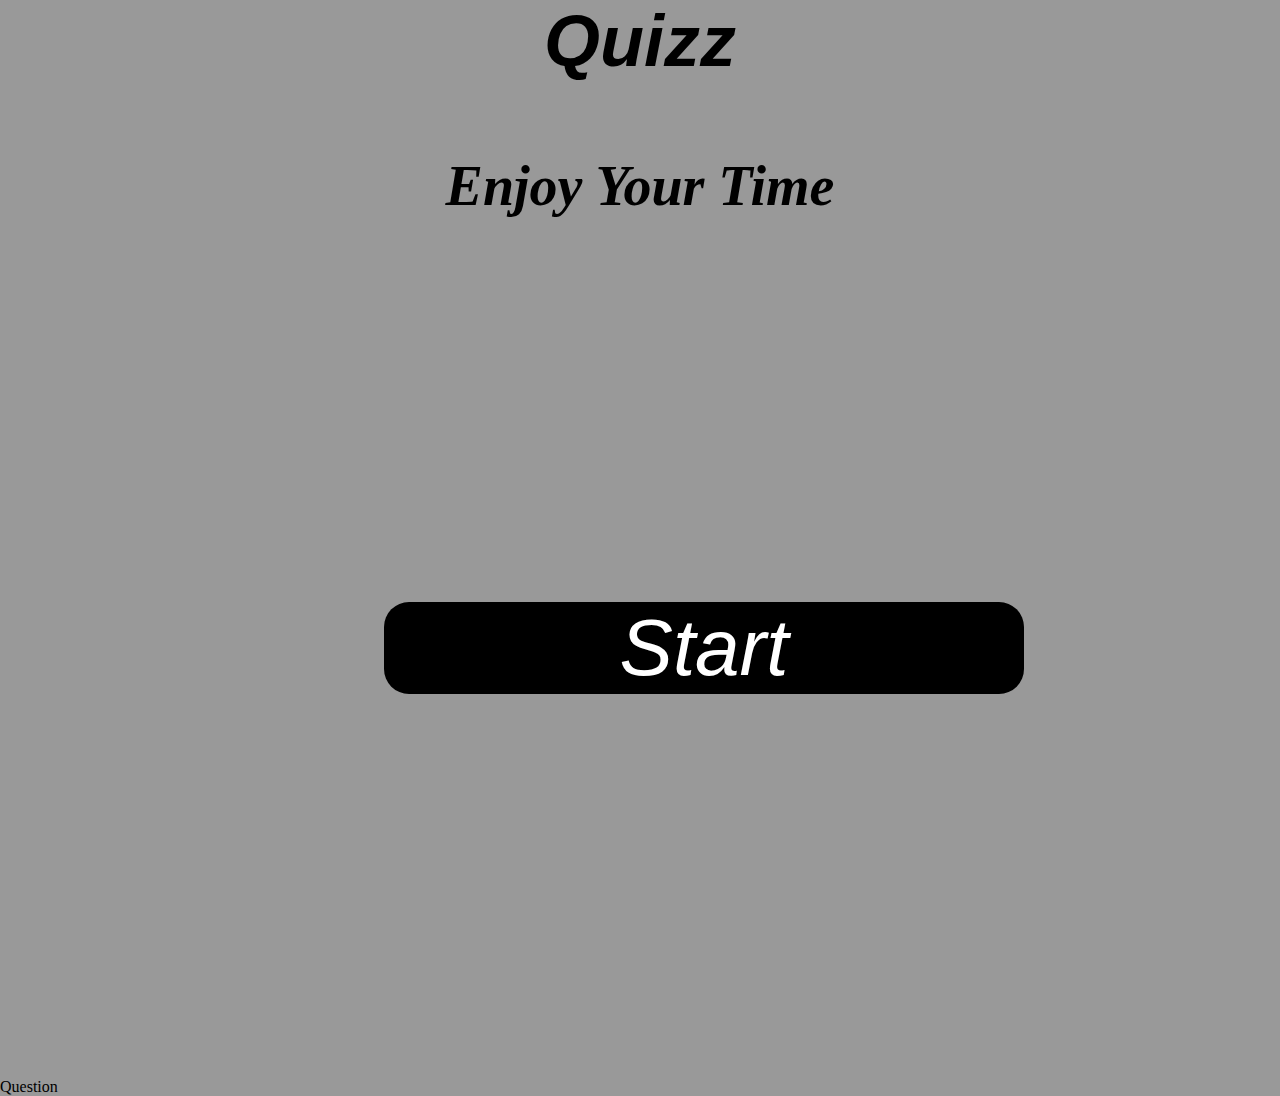
==== index.html @ 5175c753 "12h" ====
<!DOCTYPE html>
<html>
    <head>
<title> Quizz</title>
<script defer src="main.js"></script>
<link href="style.css" rel="stylesheet">
    </head>
    <body>
        <h1> Quizz</h1>
        <br></br>
        <br></br>
        <h2> Enjoy Your Time</h2>
        
        <div>
            <button  id ="start" class="start-btn" onclick="startQuizz">Start</button>
        </div>
        <div class="container">
            <div id="question-container" class="hide">
              <div id="question">Question</div>
              <div id="answer-buttons" class="btn-grid">
    </body>
</html>
---- style.css ----
* {
  padding: 0;
  margin: 0;
}
h1 {
  font-family: "Gill Sans", "Gill Sans MT", Calibri, "Trebuchet MS", sans-serif;
  font-style: italic;
  font-size: 4.5rem;
  text-align: center;
}
h2 {
  font-size: 3.5rem;
  font-style: oblique;
  text-decoration: dashed;
  text-align: center;
}
body {
  background-image: url(https://i0.wp.com/lemedialabo.francophonie.org/wp-content/uploads/2018/05/quiz-2058883_960_720.png?zoom=2.625&resize=396%2C214) ;
  background-color: #999999;
}

#start {
  height: 50%;
  font-size: 500%;
  font-family: "Gill Sans", "Gill Sans MT", Calibri, "Trebuchet MS", sans-serif;
  font-style: oblique;
  margin-bottom: 100%;
  width: 50%;
  border-radius: 25px;
  outline: none;
  border: none;
  background-color: black;
  color: #fff;
  margin: 30%;
  cursor: pointer;
}
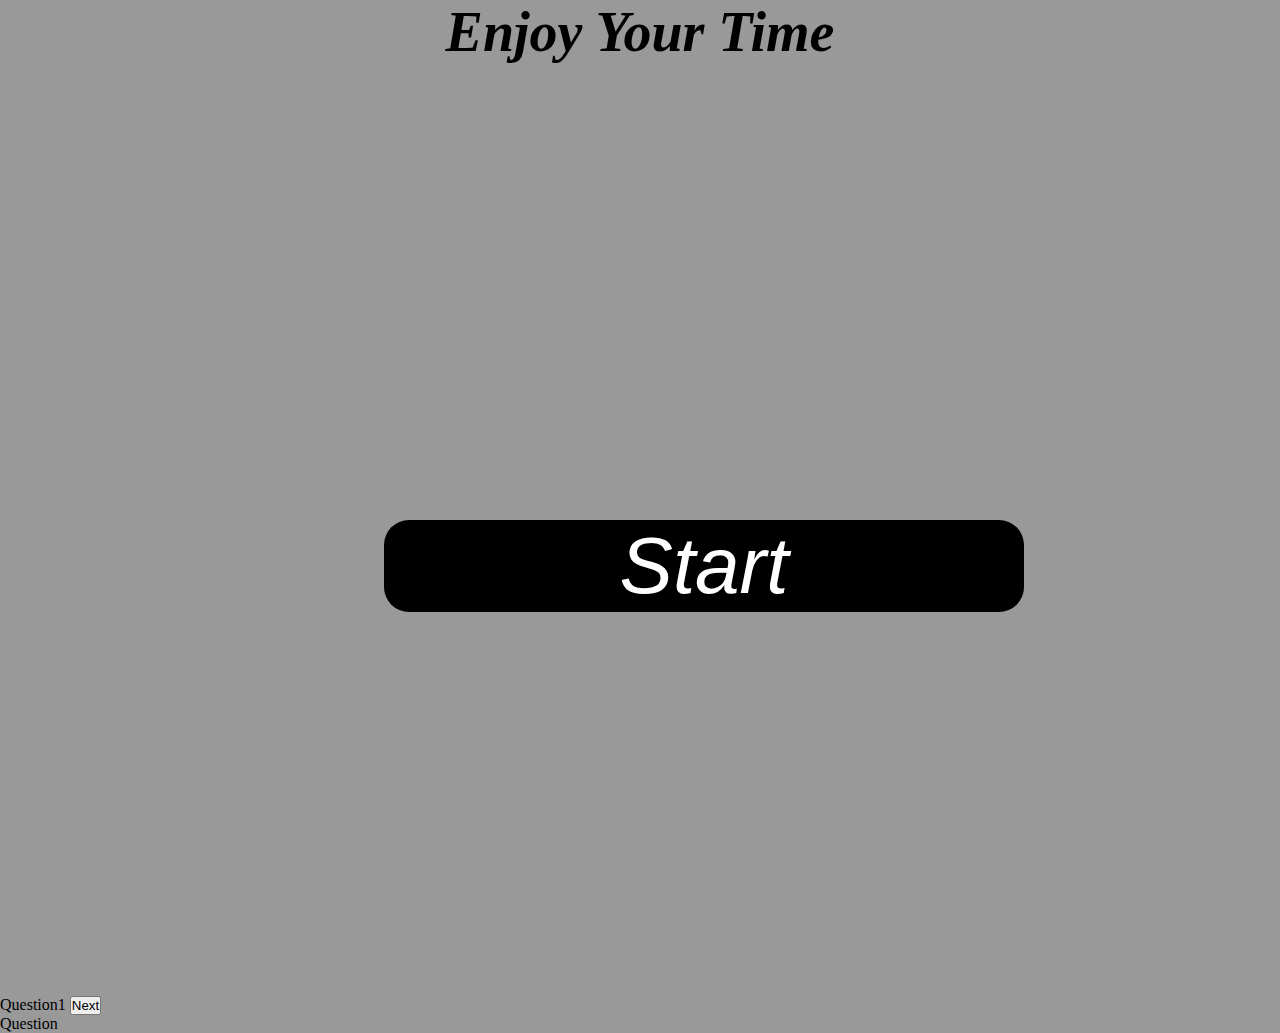
==== commit 48cb7709: "14h" ====
--- a/index.html
+++ b/index.html
@@ -6,14 +6,21 @@
 <link href="style.css" rel="stylesheet">
     </head>
     <body>
-        <h1> Quizz</h1>
-        <br></br>
-        <br></br>
-        <h2> Enjoy Your Time</h2>
-        
-        <div>
-            <button  id ="start" class="start-btn" onclick="startQuizz">Start</button>
-        </div>
+        <main>  
+            <h1> Enjoy Your Time</h1>
+            <h2> </h2>
+            <br></br>
+            <br></br>
+            
+            <div>
+                <button  id ="start" class="start-btn" onclick="startQuizz">Start</button>
+            </div>
+        </main>
+        <q1 class='question1' >Question1 
+            <button> Next</button>
+        </q1>
+       
+      
         <div class="container">
             <div id="question-container" class="hide">
               <div id="question">Question</div>
--- a/style.css
+++ b/style.css
@@ -2,21 +2,24 @@
   padding: 0;
   margin: 0;
 }
-h1 {
+h2 {
   font-family: "Gill Sans", "Gill Sans MT", Calibri, "Trebuchet MS", sans-serif;
   font-style: italic;
   font-size: 4.5rem;
   text-align: center;
 }
-h2 {
+h1 {
   font-size: 3.5rem;
   font-style: oblique;
   text-decoration: dashed;
   text-align: center;
 }
 body {
-  background-image: url(https://i0.wp.com/lemedialabo.francophonie.org/wp-content/uploads/2018/05/quiz-2058883_960_720.png?zoom=2.625&resize=396%2C214) ;
+  background-image: url("https://i0.wp.com/lemedialabo.francophonie.org/wp-content/uploads/2018/05/quiz-2058883_960_720.png?zoom=2.625&resize=396%2C214");
+  background-size: contain;
+
   background-color: #999999;
+  background-repeat: no-repeat;
 }
 
 #start {
@@ -34,3 +37,7 @@
   margin: 30%;
   cursor: pointer;
 }
+image {
+  max-width: 100%;
+  height: auto;
+}
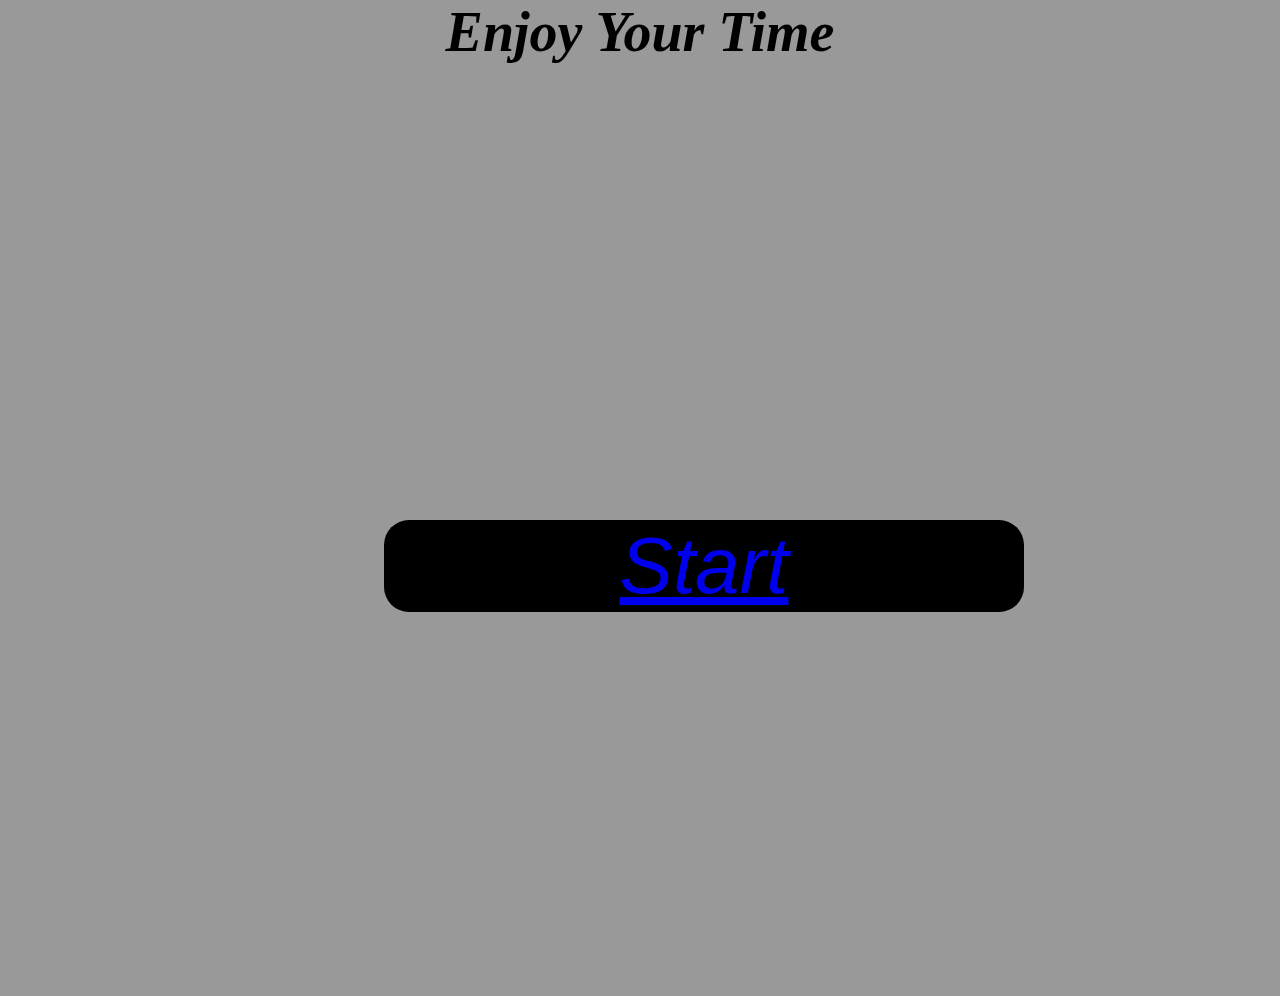
==== commit d003188a: "15h" ====
--- a/index.html
+++ b/index.html
@@ -13,17 +13,14 @@
             <br></br>
             
             <div>
-                <button  id ="start" class="start-btn" onclick="startQuizz">Start</button>
+                <button  id ="start" class="start-btn" onclick="startQuizz"><a href='question1.html'> Start</a></button>
             </div>
         </main>
-        <q1 class='question1' >Question1 
-            <button> Next</button>
-        </q1>
-       
-      
+        
+
         <div class="container">
             <div id="question-container" class="hide">
-              <div id="question">Question</div>
+              <div id="question"></div>
               <div id="answer-buttons" class="btn-grid">
     </body>
 </html>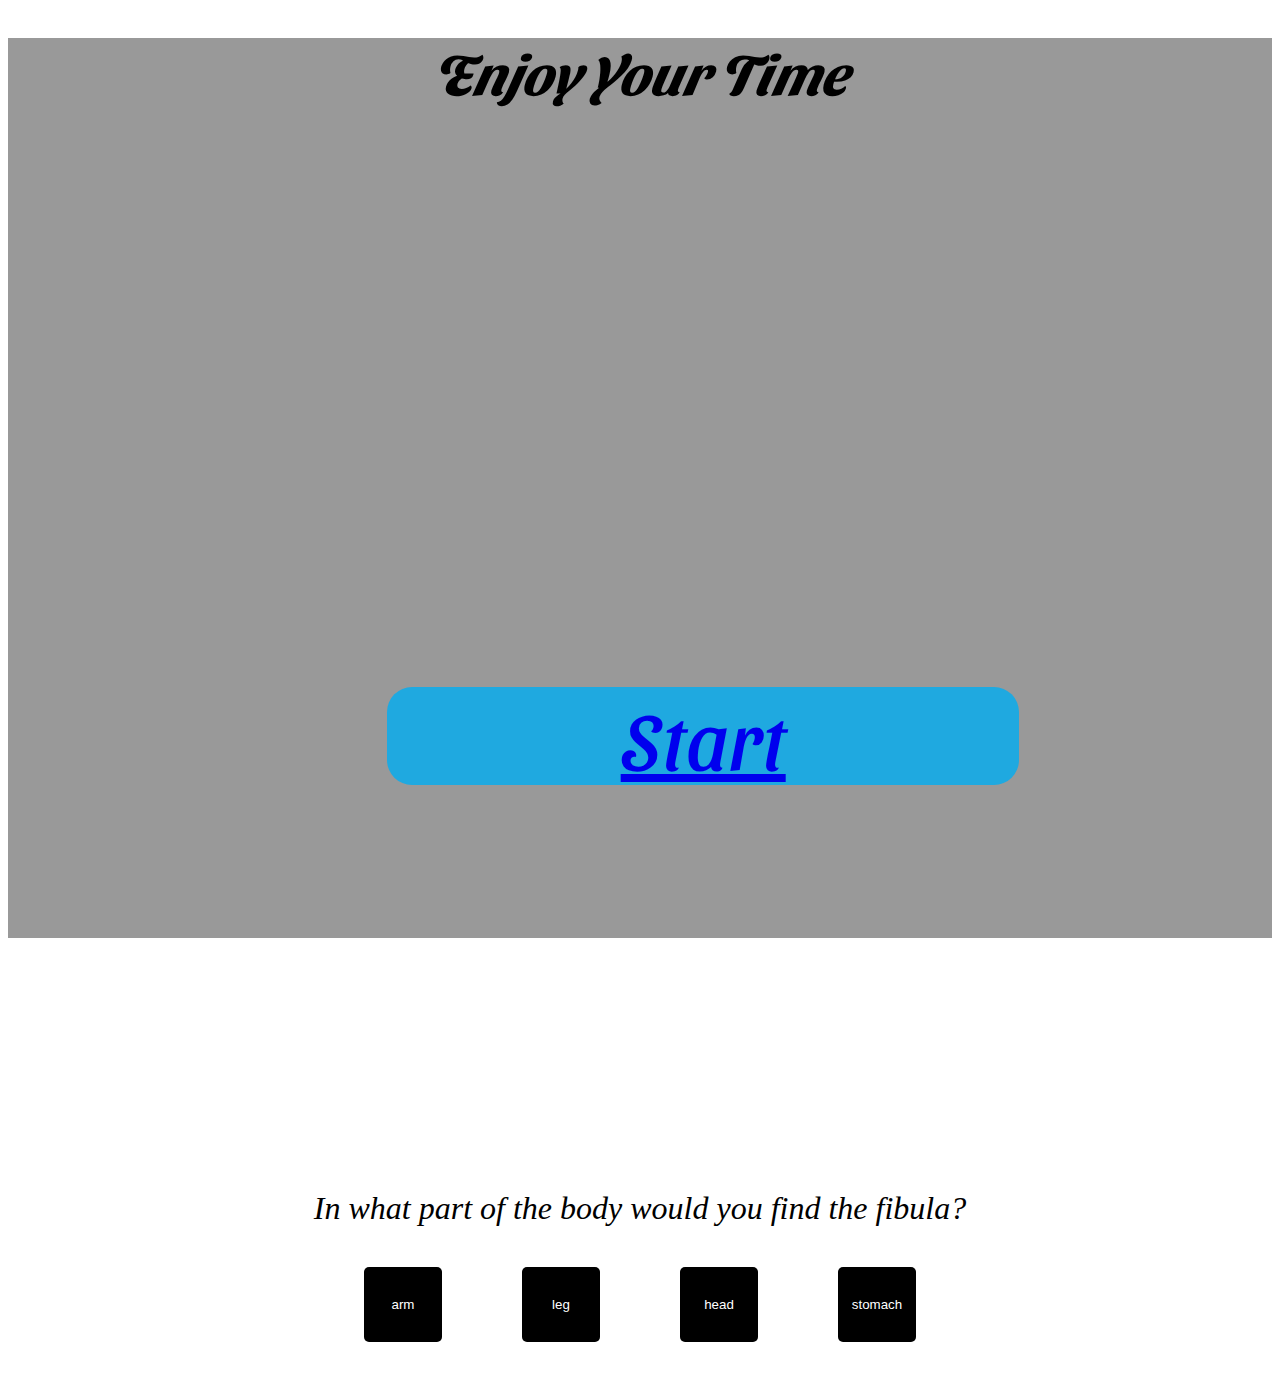
==== commit ef4cf770: "19h" ====
--- a/index.html
+++ b/index.html
@@ -2,13 +2,17 @@
 <html>
     <head>
 <title> Quizz</title>
+<script src="https://cdnjs.cloudflare.com/ajax/libs/jquery/3.5.1/jquery.min.js" integrity="sha512-bLT0Qm9VnAYZDflyKcBaQ2gg0hSYNQrJ8RilYldYQ1FxQYoCLtUjuuRuZo+fjqhx/qtq/1itJ0C2ejDxltZVFg==" crossorigin="anonymous"></script>
 <script defer src="main.js"></script>
+<link href="https://fonts.googleapis.com/css2?family=Sansita+Swashed:wght@300&display=swap" rel="stylesheet">
 <link href="style.css" rel="stylesheet">
     </head>
     <body>
         <main>  
             <h1> Enjoy Your Time</h1>
             <h2> </h2>
+            <br></br>
+            <br></br>
             <br></br>
             <br></br>
             
@@ -18,9 +22,6 @@
         </main>
         
 
-        <div class="container">
-            <div id="question-container" class="hide">
-              <div id="question"></div>
-              <div id="answer-buttons" class="btn-grid">
+        
     </body>
 </html>--- a/style.css
+++ b/style.css
@@ -1,7 +1,4 @@
-* {
-  padding: 0;
-  margin: 0;
-}
+
 h2 {
   font-family: "Gill Sans", "Gill Sans MT", Calibri, "Trebuchet MS", sans-serif;
   font-style: italic;
@@ -9,15 +6,16 @@
   text-align: center;
 }
 h1 {
+  font-family: 'Sansita Swashed', cursive;
   font-size: 3.5rem;
   font-style: oblique;
   text-decoration: dashed;
   text-align: center;
 }
-body {
-  background-image: url("https://i0.wp.com/lemedialabo.francophonie.org/wp-content/uploads/2018/05/quiz-2058883_960_720.png?zoom=2.625&resize=396%2C214");
+main {
+  height: 100vh;
   background-size: contain;
-
+  background-image: url(https://img.freepik.com/vecteurs-libre/quiz-dans-style-bande-dessinee-pop-art_175838-505.jpg?size=626&ext=jpg);
   background-color: #999999;
   background-repeat: no-repeat;
 }
@@ -25,19 +23,52 @@
 #start {
   height: 50%;
   font-size: 500%;
-  font-family: "Gill Sans", "Gill Sans MT", Calibri, "Trebuchet MS", sans-serif;
-  font-style: oblique;
+  font-family: 'Sansita Swashed', cursive;
   margin-bottom: 100%;
   width: 50%;
   border-radius: 25px;
   outline: none;
   border: none;
-  background-color: black;
-  color: #fff;
+  background-color: rgb(31, 169, 224);
+  color: rgb(245, 241, 241);
   margin: 30%;
   cursor: pointer;
 }
-image {
-  max-width: 100%;
-  height: auto;
+
+
+.q1,
+.q2,
+.q3,
+.q4 {
+  font-family: 'Sansita Swashed', cursive;
+  margin-top: 20%;
+  text-align: center;
+  font-size: xx-large;
+  font-style: oblique;
+  font-weight: 300;
+  font-family: Georgia, "Times New Roman", Times, serif;
 }
+.ans1-btn,
+.ans2-btn,
+.ans3-btn,
+.ans4-btn {
+  border: 1px #999;
+  background-color: black;
+  border-radius: 5px;
+  padding: 5px 10px;
+  color: white;
+  outline: none;
+  margin: 40px;
+  width: 125px;
+  height: 75px;
+}
+.ans1-btn,.ans2-btn,.ans3-btn,.ans4-btn: :hover {
+  border-color: red;
+}
+.container {
+  display: flex;
+  position: relative;
+  margin: 0 auto;
+  font-size: 40px;
+  width: 50%;
+}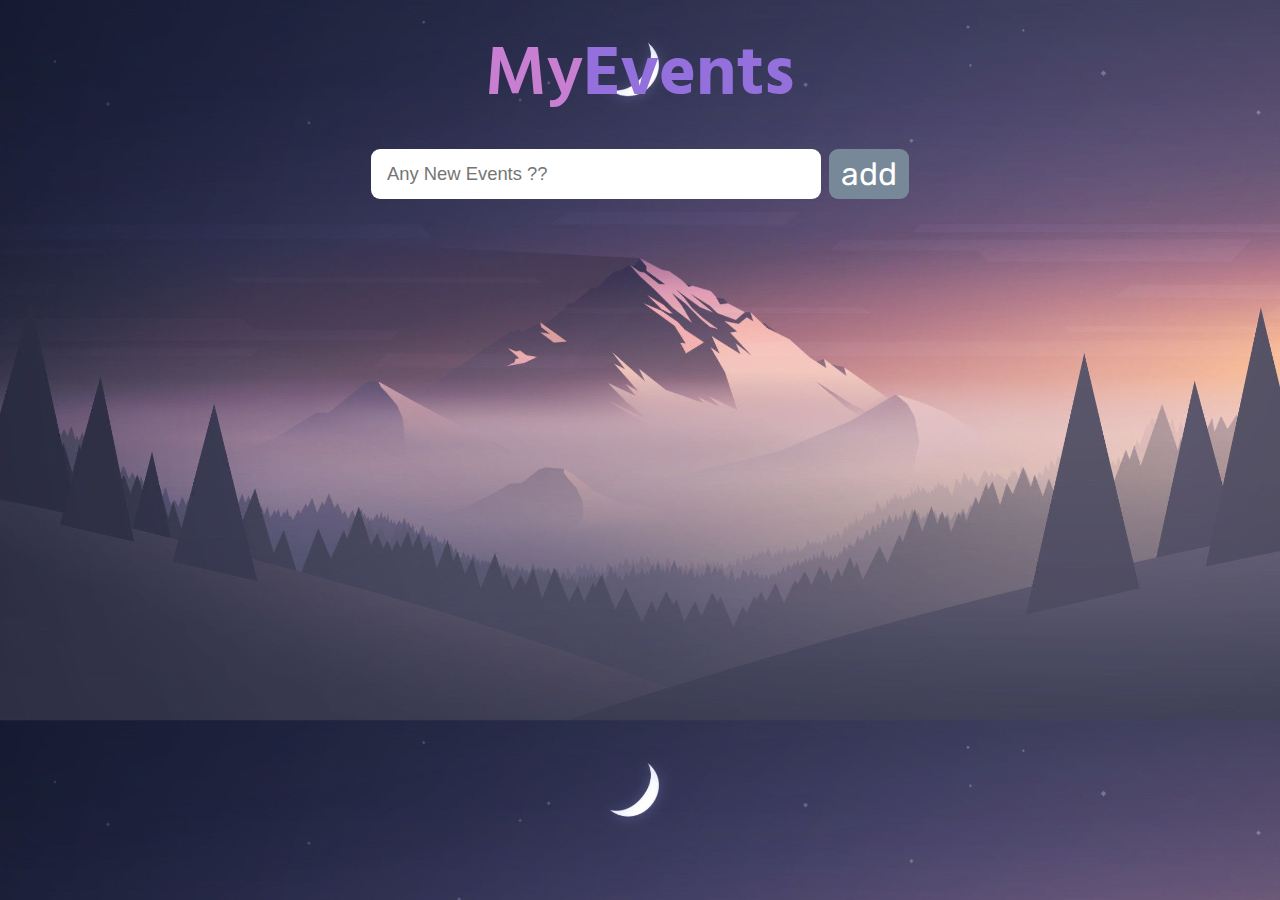
==== commit 63d73232: "new" ====
--- a/index.html
+++ b/index.html
@@ -1,27 +1,32 @@
 <!DOCTYPE html>
 <html>
-    <head>
-<title> Quizz</title>
-<script src="https://cdnjs.cloudflare.com/ajax/libs/jquery/3.5.1/jquery.min.js" integrity="sha512-bLT0Qm9VnAYZDflyKcBaQ2gg0hSYNQrJ8RilYldYQ1FxQYoCLtUjuuRuZo+fjqhx/qtq/1itJ0C2ejDxltZVFg==" crossorigin="anonymous"></script>
-<script defer src="main.js"></script>
-<link href="https://fonts.googleapis.com/css2?family=Sansita+Swashed:wght@300&display=swap" rel="stylesheet">
-<link href="style.css" rel="stylesheet">
-    </head>
-    <body>
-        <main>  
-            <h1> Enjoy Your Time</h1>
-            <h2> </h2>
-            <br></br>
-            <br></br>
-            <br></br>
-            <br></br>
-            
-            <div>
-                <button  id ="start" class="start-btn" onclick="startQuizz"><a href='question1.html'> Start</a></button>
-            </div>
-        </main>
-        
+  <head>
+    <link href="https://fonts.googleapis.com/css2?family=Rubik:ital,wght@1,500&display=swap" rel="stylesheet">
+    <link
+      rel="stylesheet"
+      href="https://cdnjs.cloudflare.com/ajax/libs/font-awesome/4.7.0/css/font-awesome.min.css"
+    />
+    <link
+      href="https://fonts.googleapis.com/css2?family=Hind+Siliguri:wght@300&display=swap"
+      rel="stylesheet"
+    />
+    <link rel="stylesheet" type="text/css" href="style.css" />
+    <title>TODO</title>
+  </head>
+  <body>
+    <h3><span class="todo">My</span><span class="do">Events</span></h3>
 
-        
-    </body>
-</html>+    <div class="input_div">
+      <input
+        type="text"
+        class="input"
+        placeholder="Any New Events ??"
+      />
+      <button class="addButton">add</button>
+    </div>
+
+    <div class="container"></div>
+
+    <script type="text/javascript" src="main.js"></script>
+  </body>
+</html>
--- a/style.css
+++ b/style.css
@@ -1,74 +1,123 @@
-
-h2 {
-  font-family: "Gill Sans", "Gill Sans MT", Calibri, "Trebuchet MS", sans-serif;
-  font-style: italic;
-  font-size: 4.5rem;
-  text-align: center;
-}
-h1 {
-  font-family: 'Sansita Swashed', cursive;
-  font-size: 3.5rem;
-  font-style: oblique;
-  text-decoration: dashed;
-  text-align: center;
-}
-main {
-  height: 100vh;
-  background-size: contain;
-  background-image: url(https://img.freepik.com/vecteurs-libre/quiz-dans-style-bande-dessinee-pop-art_175838-505.jpg?size=626&ext=jpg);
-  background-color: #999999;
-  background-repeat: no-repeat;
+* {
+  padding: 0;
+  margin: 0;
+  box-sizing: border-box;
 }
 
-#start {
-  height: 50%;
-  font-size: 500%;
-  font-family: 'Sansita Swashed', cursive;
-  margin-bottom: 100%;
-  width: 50%;
-  border-radius: 25px;
+body {
+  height: 100%;
+  background-image: url(back.jpg);
+  max-width: 100%;
+  background-size: cover;
+}
+
+h1,
+h3 {
+  font-size: 3rem;
+  margin: 1rem 0;
+  color: #fff;
+  text-align: center;
+  font-family: "Hind Siliguri", sans-serif;
+}
+
+.styling {
+  font-weight: 800;
+  color: #ec0b80;
+}
+
+.todo {
+  font-weight: 600;
+  color: rgb(200, 127, 209);
+  font-size: 70px;
+}
+
+.input_div {
+  display: flex;
+  justify-content: center;
+  align-items: center;
+}
+
+.input_div .input {
+  padding: 0.5rem 1rem;
+  height: 50px;
+  outline: none;
+  background-color: #fff;
+  width: 450px;
+  font-size: 1.15rem;
+  margin: 0.25rem;
+  border-radius: 9px;
+  border: none;
+}
+
+.addButton {
+  font-family: "Rubik", sans-serif;
+  font-size: xx-large;
+  text-align: center;
+  height: 50px;
+  width: 80px;
+  border-radius: 9px;
   outline: none;
   border: none;
-  background-color: rgb(31, 169, 224);
-  color: rgb(245, 241, 241);
-  margin: 30%;
+  background-color: #778899;
+  color: #fff;
+  margin: 0.25rem;
   cursor: pointer;
 }
+.addButton:hover {
+  background-color: #9370db;
+}
 
-
-.q1,
-.q2,
-.q3,
-.q4 {
-  font-family: 'Sansita Swashed', cursive;
-  margin-top: 20%;
-  text-align: center;
-  font-size: xx-large;
-  font-style: oblique;
-  font-weight: 300;
-  font-family: Georgia, "Times New Roman", Times, serif;
-}
-.ans1-btn,
-.ans2-btn,
-.ans3-btn,
-.ans4-btn {
-  border: 1px #999;
-  background-color: black;
-  border-radius: 5px;
-  padding: 5px 10px;
-  color: white;
-  outline: none;
-  margin: 40px;
-  width: 125px;
-  height: 75px;
-}
-.ans1-btn,.ans2-btn,.ans3-btn,.ans4-btn: :hover {
-  border-color: red;
-}
 .container {
   display: flex;
-  position: relative;
-  margin: 0 auto;
-  font-size: 40px;
-  width: 50%;
-}+  justify-content: center;
+  flex-direction: column;
+  align-items: center;
+  margin-top: 2rem;
+}
+
+.item {
+  padding: 0.5rem;
+  margin-bottom: 1.5rem;
+  border-bottom: 4px solid #fff;
+}
+
+.item_input {
+  background: none;
+  outline: none;
+  color: rgb(223, 159, 217);
+  border: none;
+  width: 350px;
+  font-size: 1.6rem;
+}
+
+.editButton {
+  font-size: 1.5rem;
+  margin: 0 0.5rem;
+  background: none;
+  outline: none;
+  color: rgb(200, 127, 209);
+  cursor: pointer;
+  border: none;
+}
+.removeButton {
+  font-size: 1.5rem;
+  margin: 0 0.5rem;
+  background: none;
+  outline: none;
+  color: #9370db;
+  cursor: pointer;
+  border: none;
+}
+.do {
+  color: #9370db;
+  font-size: 70px;
+}
+.dateb {
+  font-size: 1.5rem;
+  margin: 0 0.5rem;
+  background: none;
+  outline: none;
+  color: rgb(200, 127, 209);
+  cursor: pointer;
+  border: none;
+}
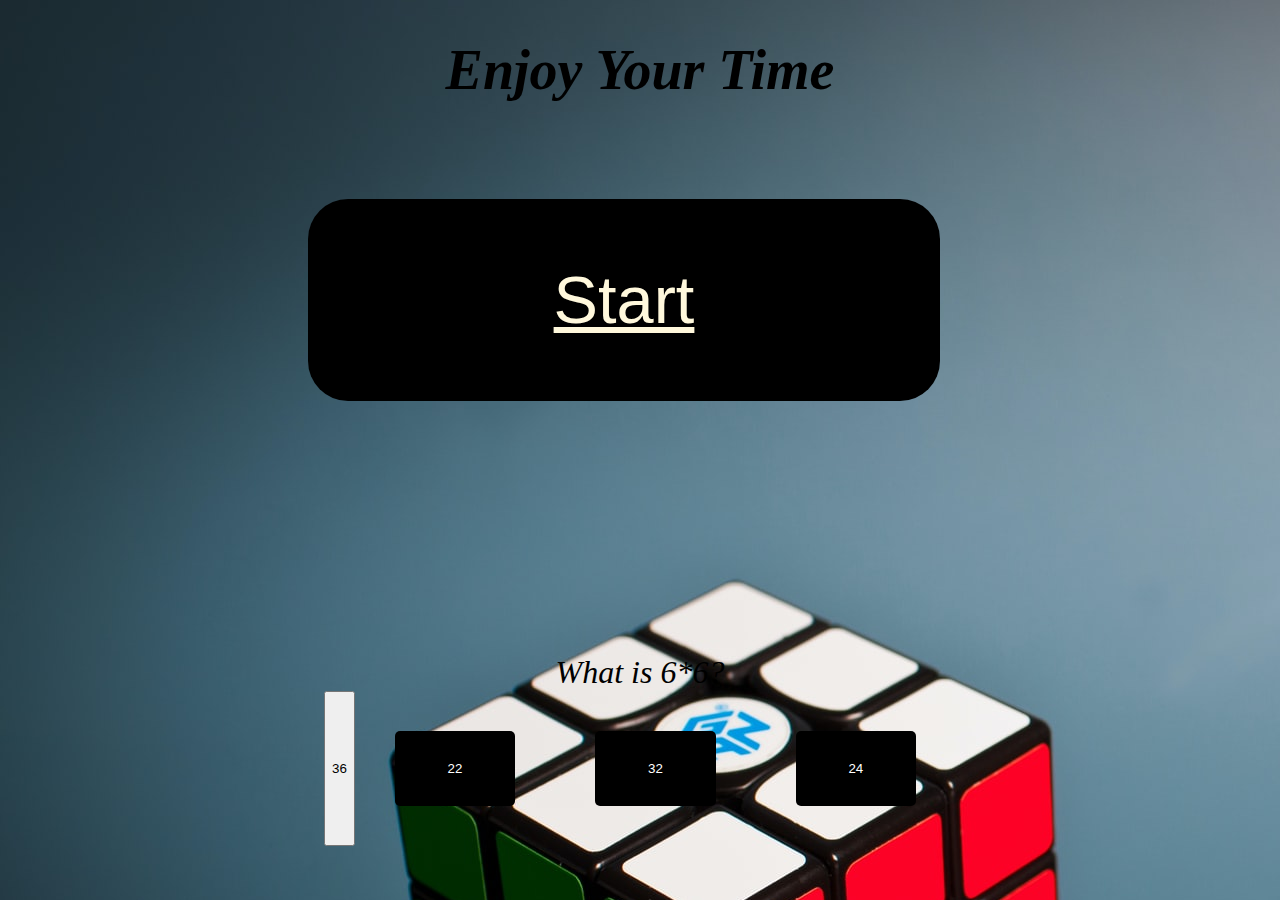
==== commit e4de6198: "qq" ====
--- a/index.html
+++ b/index.html
@@ -1,32 +1,25 @@
 <!DOCTYPE html>
 <html>
-  <head>
-    <link href="https://fonts.googleapis.com/css2?family=Rubik:ital,wght@1,500&display=swap" rel="stylesheet">
-    <link
-      rel="stylesheet"
-      href="https://cdnjs.cloudflare.com/ajax/libs/font-awesome/4.7.0/css/font-awesome.min.css"
-    />
-    <link
-      href="https://fonts.googleapis.com/css2?family=Hind+Siliguri:wght@300&display=swap"
-      rel="stylesheet"
-    />
-    <link rel="stylesheet" type="text/css" href="style.css" />
-    <title>TODO</title>
-  </head>
-  <body>
-    <h3><span class="todo">My</span><span class="do">Events</span></h3>
+    <head>
+<title> Quizz</title>
+<script src="https://cdnjs.cloudflare.com/ajax/libs/jquery/3.5.1/jquery.min.js" integrity="sha512-bLT0Qm9VnAYZDflyKcBaQ2gg0hSYNQrJ8RilYldYQ1FxQYoCLtUjuuRuZo+fjqhx/qtq/1itJ0C2ejDxltZVFg==" crossorigin="anonymous"></script>
+<script defer src="main.js"></script>
+<link href="https://fonts.googleapis.com/css2?family=Sansita+Swashed:wght@300&display=swap" rel="stylesheet">
+<link href="style.css" rel="stylesheet">
+    </head>
+    <body>
+        <main>  
+            <h1> Enjoy Your Time</h1>
+           
+            
+            <div>
+                <button  id ="start" class="start-btn" onclick="startQuizz"><a href='question1.html'> Start</a></button><div id="quiz"></div>
+               
+                <div id="results"></div>
+            </div>
+        </main>
+        
 
-    <div class="input_div">
-      <input
-        type="text"
-        class="input"
-        placeholder="Any New Events ??"
-      />
-      <button class="addButton">add</button>
-    </div>
-
-    <div class="container"></div>
-
-    <script type="text/javascript" src="main.js"></script>
-  </body>
-</html>
+        
+    </body>
+</html>--- a/style.css
+++ b/style.css
@@ -1,123 +1,88 @@
-* {
-  padding: 0;
-  margin: 0;
-  box-sizing: border-box;
+h2 {
+  font-style: italic;
+  font-size: 4.5rem;
+  text-align: center;
+}
+h1 {
+  font-size: 3.5rem;
+  font-style: oblique;
+  text-decoration: dashed;
+  text-align: center;
+}
+body {
+  background-image: url(quiz.jpg);
+  background-color: #999999;
+  background-repeat: no-repeat;
 }
 
-body {
-  height: 100%;
-  background-image: url(back.jpg);
-  max-width: 100%;
-  background-size: cover;
+#start {
+  height: 50%;
+  margin-top: 60px;
+  align-items: center;
+  width: 50%;
+  border-radius: 40px;
+  outline: none;
+  border: none;
+  background-color: black;
+  color: black;
+  margin-left: 300px;
+  cursor: pointer;
+  padding: 5%;
 }
 
-h1,
-h3 {
-  font-size: 3rem;
-  margin: 1rem 0;
-  color: #fff;
+.q1,
+.q2,
+.q3,
+.q4 {
+  margin-top: 20%;
   text-align: center;
-  font-family: "Hind Siliguri", sans-serif;
+  font-size: xx-large;
+  font-style: oblique;
+  font-weight: 300;
+}
+.ans1-btn,
+.ans2-btn,
+.ans3-btn,
+.ans4-btn {
+  border: 1px #999;
+  background-color: black;
+  border-radius: 5px;
+  padding: 5px 10px;
+  color: white;
+  outline: none;
+  margin: 40px;
+  width: 125px;
+  height: 75px;
+}
+.ans1-btn,.ans2-btn,.ans3-btn,.ans4-btn: :hover {
+  border-color: red;
+}
+.container {
+  display: flex;
+  position: relative;
+  margin: 0 auto;
+  font-size: 40px;
+  width: 50%;
 }
 
-.styling {
-  font-weight: 800;
-  color: #ec0b80;
-}
+#submit {
+  height: 50%;
+  font-size: 500%;
 
-.todo {
-  font-weight: 600;
-  color: rgb(200, 127, 209);
-  font-size: 70px;
-}
-
-.input_div {
-  display: flex;
-  justify-content: center;
-  align-items: center;
-}
-
-.input_div .input {
-  padding: 0.5rem 1rem;
-  height: 50px;
-  outline: none;
-  background-color: #fff;
-  width: 450px;
-  font-size: 1.15rem;
-  margin: 0.25rem;
-  border-radius: 9px;
-  border: none;
-}
-
-.addButton {
-  font-family: "Rubik", sans-serif;
-  font-size: xx-large;
-  text-align: center;
-  height: 50px;
-  width: 80px;
-  border-radius: 9px;
+  margin-bottom: 100%;
+  width: 50%;
+  border-radius: 25px;
   outline: none;
   border: none;
-  background-color: #778899;
-  color: #fff;
-  margin: 0.25rem;
+  background-color: rgb(31, 169, 224);
+  color: rgb(245, 241, 241);
+  margin: 30%;
   cursor: pointer;
 }
-.addButton:hover {
-  background-color: #9370db;
+div.q3 {
+  box-sizing: cornflowerblue;
 }
-
-.container {
-  display: flex;
-  justify-content: center;
-  flex-direction: column;
-  align-items: center;
-  margin-top: 2rem;
-}
-
-.item {
-  padding: 0.5rem;
-  margin-bottom: 1.5rem;
-  border-bottom: 4px solid #fff;
-}
-
-.item_input {
-  background: none;
-  outline: none;
-  color: rgb(223, 159, 217);
-  border: none;
-  width: 350px;
-  font-size: 1.6rem;
-}
-
-.editButton {
-  font-size: 1.5rem;
-  margin: 0 0.5rem;
-  background: none;
-  outline: none;
-  color: rgb(200, 127, 209);
-  cursor: pointer;
-  border: none;
-}
-.removeButton {
-  font-size: 1.5rem;
-  margin: 0 0.5rem;
-  background: none;
-  outline: none;
-  color: #9370db;
-  cursor: pointer;
-  border: none;
-}
-.do {
-  color: #9370db;
-  font-size: 70px;
-}
-.dateb {
-  font-size: 1.5rem;
-  margin: 0 0.5rem;
-  background: none;
-  outline: none;
-  color: rgb(200, 127, 209);
-  cursor: pointer;
-  border: none;
-}
+ a{
+   font-size:500%;
+   color: cornsilk;
+ }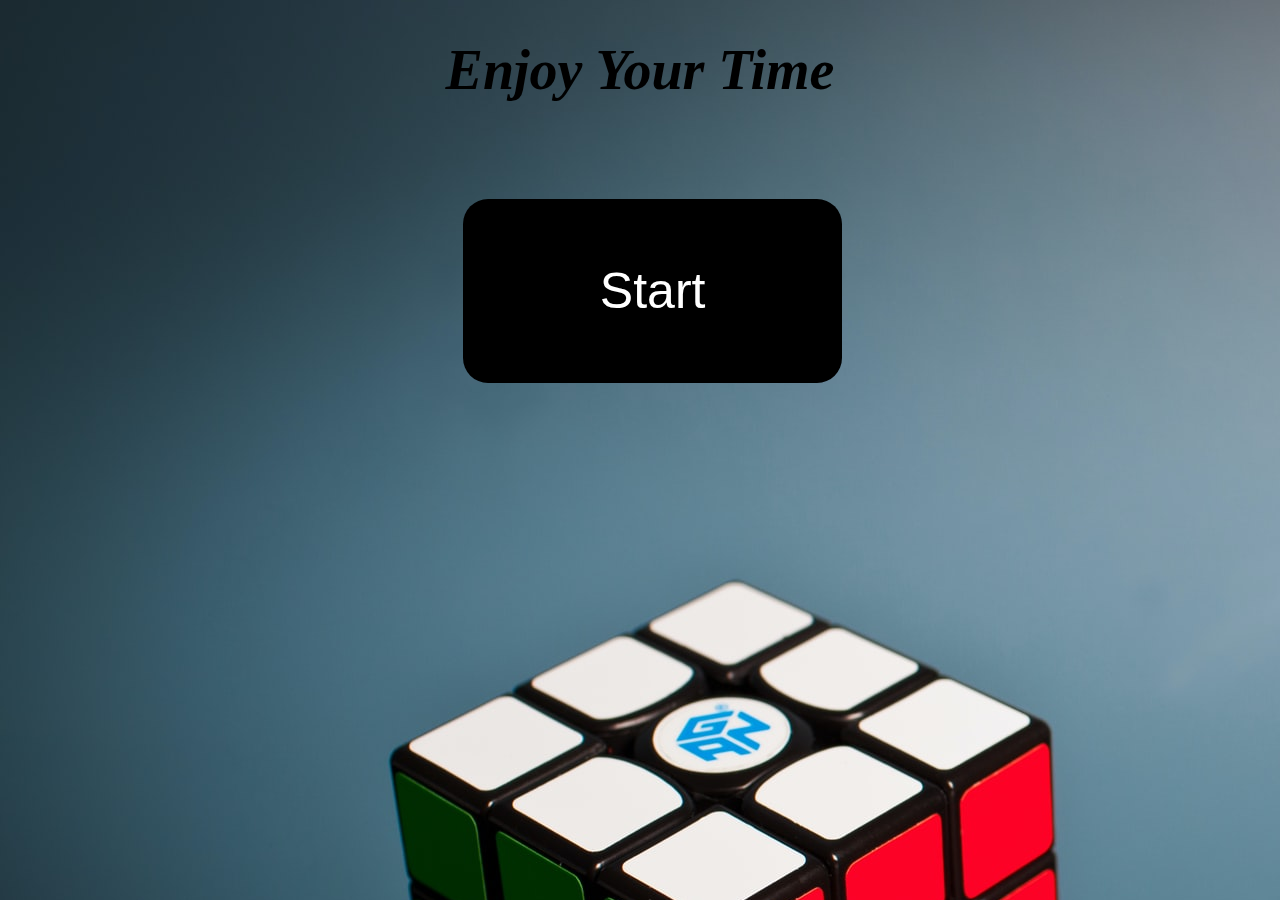
==== commit 48bb2f8c: "final" ====
--- a/index.html
+++ b/index.html
@@ -3,7 +3,7 @@
     <head>
 <title> Quizz</title>
 <script src="https://cdnjs.cloudflare.com/ajax/libs/jquery/3.5.1/jquery.min.js" integrity="sha512-bLT0Qm9VnAYZDflyKcBaQ2gg0hSYNQrJ8RilYldYQ1FxQYoCLtUjuuRuZo+fjqhx/qtq/1itJ0C2ejDxltZVFg==" crossorigin="anonymous"></script>
-<script defer src="main.js"></script>
+<script src="main.js"></script>
 <link href="https://fonts.googleapis.com/css2?family=Sansita+Swashed:wght@300&display=swap" rel="stylesheet">
 <link href="style.css" rel="stylesheet">
     </head>
@@ -13,12 +13,15 @@
            
             
             <div>
-                <button  id ="start" class="start-btn" onclick="startQuizz"><a href='question1.html'> Start</a></button><div id="quiz"></div>
+                <button id ="start" style='color:white' class="start-btn" >Start</button><div id="quiz"></div>
                
                 <div id="results"></div>
             </div>
         </main>
-        
+     
+        <script src="https://cdnjs.cloudflare.com/ajax/libs/jquery/3.5.1/jquery.min.js" integrity="sha512-bLT0Qm9VnAYZDflyKcBaQ2gg0hSYNQrJ8RilYldYQ1FxQYoCLtUjuuRuZo+fjqhx/qtq/1itJ0C2ejDxltZVFg==" crossorigin="anonymous"></script>
+        <script defer src="main.js"></script>
+       
 
         
     </body>
--- a/style.css
+++ b/style.css
@@ -16,20 +16,25 @@
 }
 
 #start {
-  height: 50%;
+  font-size: 50px; 
+  height: 30%;
   margin-top: 60px;
   align-items: center;
-  width: 50%;
-  border-radius: 40px;
+  width: 30%;
+  border-radius: 25px;
   outline: none;
   border: none;
   background-color: black;
   color: black;
-  margin-left: 300px;
+  margin-left: 36%;
   cursor: pointer;
   padding: 5%;
 }
-
+.q2,
+.q3,
+.q4 {
+  display: none;
+}
 .q1,
 .q2,
 .q3,
@@ -54,7 +59,10 @@
   width: 125px;
   height: 75px;
 }
-.ans1-btn,.ans2-btn,.ans3-btn,.ans4-btn: :hover {
+.ans1-btn,
+.ans2-btn,
+.ans3-btn,
+.ans4-btn:hover {
   border-color: red;
 }
 .container {
@@ -65,24 +73,31 @@
   width: 50%;
 }
 
+
+
+a {
+  font-size: 500%;
+  color: cornsilk;
+}
+
+#score {
+  font-size: 500%;
+}
+#score {
+  position: absolute;
+  top: 20%;
+  left: 50%;
+}
 #submit {
   height: 50%;
-  font-size: 500%;
-
-  margin-bottom: 100%;
-  width: 50%;
-  border-radius: 25px;
+  margin-top: 202px;
+  align-items: center;
+  width: 15%;
+  border-radius: 40px;
   outline: none;
   border: none;
-  background-color: rgb(31, 169, 224);
-  color: rgb(245, 241, 241);
-  margin: 30%;
+  color: black;
+  margin-left: 44%;
   cursor: pointer;
+  padding: 2%;
 }
-div.q3 {
-  box-sizing: cornflowerblue;
-}
- a{
-   font-size:500%;
-   color: cornsilk;
- }